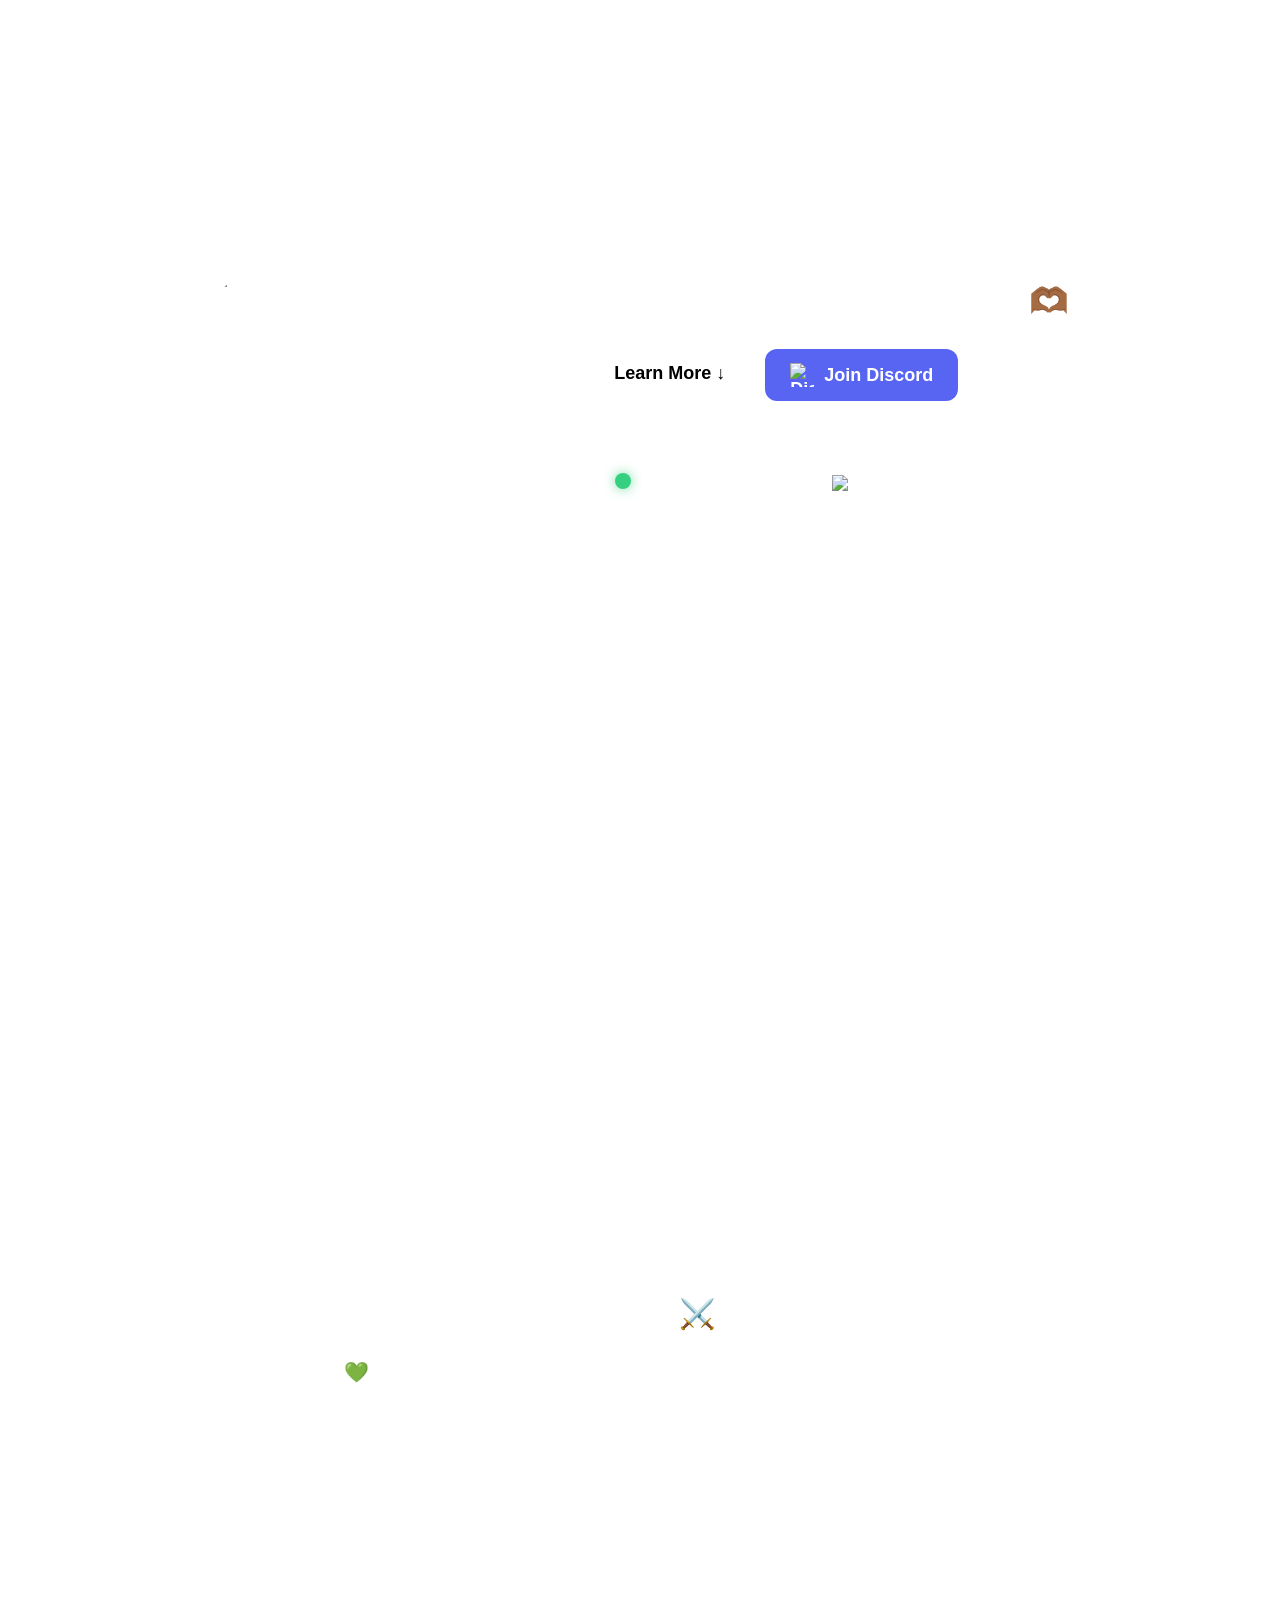
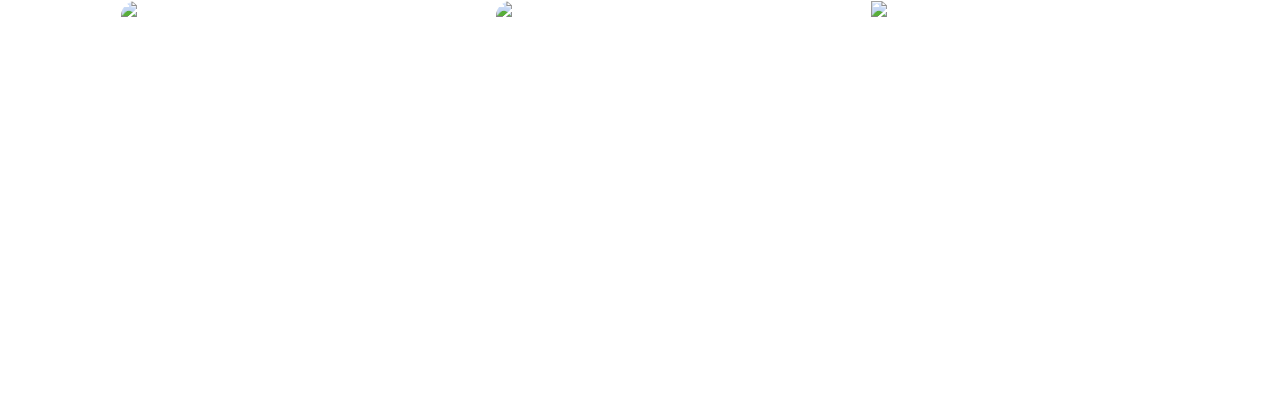
==== index.html @ d6fbd2b4 "Add files via upload" ====
<!DOCTYPE html>
<html lang="en">

<head>
    <link rel="stylesheet" href="style.css">

    <meta charset="UTF-8">
    <meta name="viewport" content="width=device-width, initial-scale=1.0">

    <title>Newsy SMP</title>
</head>

<body>
    <div class="background"></div>

    <div class="hero">
    <img class="logo" src="images/logo.png" alt="Newsy SMP Logo">

    <div>
        <h1>Newsy SMP</h1>
        <p>Official Website of Newsy SMP🫶🏾</p>

        <div class="buttons">

            <a href="#about" class="scroll-button">Learn More ↓</a>

            <a href="https://discord.gg/Fx9pKGApqy" class="discord-button" target="_blank">
                <img src="images/discord.png" alt="Discord">
                Join Discord
            </a>

                </div>

        <div class="server-status">
            <div class="status-dot"></div>

            <div>
                <div class="status-title" id="player-count">
                    Checking server...
                </div>

                <div class="server-address-row">
    <div class="server-address">
        NewsySMP.smpserver.net
    </div>

    <button class="copy-button" onclick="copyServerIP()">
    <img src="images/copy.png" alt="Copy">
</button>
</div>
            </div>
        </div>

    </div>
</div>

<section class="about" id="about">
 <div class="about-text">

    <h2>About Newsy SMP</h2>

    <p class="about-intro">
        Welcome to Newsy SMP 💚, we're an SMP that uses different mechanics each season to allow
        different types of players to have their own fun.
    </p>

</div>

<div class="game-carousel">

    <button class="game-arrow prev" onclick="previousGameMode()">‹</button>

    <div class="game-window">
      <div class="game-track">
        <div class="feature-card">
          <h3>⚔️ Lifesteal</h3>
          <p> Fight with others and steal their hearts. </p>
        </div>
        <div class="feature-card">
          <h3>💪🏾 Strength</h3>
          <p> Gain your strength by killing people. </p>
        </div>
        <div class="feature-card">
          <h3>💎 Bliss</h3>
          <p> Use your gem powers to defeat mobs and players! </p>
        </div>
        <div class="feature-card">
          <h3>🏆 Ranked</h3>
          <p> Placeholder description for Ranked. </p>
        </div>
        <div class="feature-card">
          <h3>🌐 Zone Wars</h3>
          <p> Placeholder description for Zone Wars. </p>
        </div>
      </div>
        </div> <button class="game-arrow next" onclick="nextGameMode()">›</button>
  </div>

</section>
<section class="rules" id="rules">

    <h2>Welcome to Newsy SMP</h2>

    <p class="rules-intro">
        This section shows the rules for the server and the SMP!
    </p>

    <div class="rules-section">

        <h3>» Server Rules</h3>

        <div class="rule-card">
            <h4>1. No discriminatory behavior</h4>
            <p>Any behavior like this will result in a ban from the server.</p>
        </div>

        <div class="rule-card">
            <h4>2. No sending NSFW or 18+ content</h4>
            <p>This will result in a ban and a report to Discord for sending 18+ content.</p>
        </div>

        <div class="rule-card">
            <h4>3. Don't spam ping anyone</h4>
            <p>The only time pinging staff is acceptable is when it's justified. — Results in Timeout.</p>
        </div>

        <div class="rule-card">
            <h4>4. Please don't self-promo, or promo in general unless in self-promo</h4>
            <p>Will result in your message being taken down and a warning.</p>
        </div>

        <div class="rule-card">
            <h4>5. Please show respect to all Staff</h4>
            <p>If respect is not shown, you will be kicked or timed out.</p>
        </div>

        <div class="rule-card">
            <h4>6. Don't make any threats at all</h4>
            <p>Results in a ban and a report to Discord.</p>
        </div>

        <div class="rule-card">
            <h4>7. Try to have a fun time in our server!</h4>
        </div>

    </div>


    <div class="rules-section">

        <h3>» SMP Rules</h3>

        <div class="rule-card">
            <h4>1. No cheating on the server</h4>
            <p>This can result in a punishment from a temporary ban to a permanent ban.</p>
        </div>

        <div class="rule-card">
            <h4>2. No Combat or Danger Logging</h4>
            <p>Results in a temporary ban (up to 72 hours).</p>
        </div>

        <div class="rule-card">
            <h4>3. The Max Team Size is SIX</h4>
            <p>If any team has more than six players, then that team will get timed out.</p>
        </div>

        <div class="rule-card">
            <h4>4. No Discrimination</h4>
            <p>If found guilty of this, you will be banned permanently &amp; reported to Microsoft. We take discrimination very seriously.</p>
        </div>

        <div class="rule-card">
            <h4>5. No killing/farming Naked Players unless they have been on the server for more than 2 real-life days</h4>
            <p>24 Hour Ban.</p>
        </div>

        <div class="rule-card">
            <h4>6. Please respect our Staff Members</h4>
            <p>If you are found being rude to a staff member for no reason, you will get a temporary ban.</p>
        </div>

        <div class="rule-card">
            <h4>7. Please respect other people</h4>
            <p>You don't know what they could be going through. — Week Ban. (Trash talking another person is allowed.)</p>
        </div>

        <div class="rule-card">
            <h4>8. Enjoy your time here at Newsy SMP!</h4>
        </div>

    </div>

</section>

<section class="socials" id="socials">

    <h2>Connect With Newsy SMP</h2>

    <p class="socials-intro">
        Keep up with Newsy SMP, watch our content, and join the community!
    </p>

    <div class="social-cards">

        <a href="https://www.youtube.com/@NewsySMP" class="social-card youtube" target="_blank">
            <img src="images/youtube.png" alt="YouTube">

            <div>
                <h3>YouTube</h3>
                <p>Watch Newsy SMP videos and more.</p>
            </div>
        </a>

        <a href="https://www.tiktok.com/@newsysmp" class="social-card tiktok" target="_blank">
            <img src="images/tiktok.png" alt="TikTok">

            <div>
                <h3>TikTok</h3>
                <p>Watch Short clips from Newsy SMP</p>
            </div>
        </a>

        <a href="https://discord.gg/Fx9pKGApqy" class="social-card discord-social" target="_blank">
            <img src="images/discord.png" alt="Discord">

            <div>
                <h3>Discord</h3>
                <p>Join the Newsy SMP community.</p>
            </div>
        </a>

    </div>
</section>
<script src="script.js"></script>
</body>
</html>
---- style.css ----
```css
body {
    background: #111;
    color: white;
    font-family: Arial, sans-serif;
    padding: 40px;
    text-align: center;
}

html {
    scroll-behavior: smooth;
}

/* =========================
   BACKGROUND
========================= */

.background {
    position: fixed;
    inset: -50px;

    z-index: 0;

    background-image: url("./images/background.jpg");
    background-size: cover;
    background-position: center;
    background-repeat: no-repeat;

    pointer-events: none;
    will-change: transform;
}

.hero,
.about,
.socials,
.rules {
    position: relative;
    z-index: 1;
}

/* =========================
   HERO
========================= */

.hero {
    min-height: 80vh;
    display: flex;
    align-items: center;
    justify-content: center;

    gap: 20px;
    padding: 40px;

    text-align: left;
}

.logo {
    width: 400px;
    height: 400px;

    object-fit: cover;
    border-radius: 50px;
    flex-shrink: 0;

    transition: transform 0.25s ease;
}

.logo:hover {
    transform: scale(1.05);
}

.hero > div {
    align-self: flex-start;
    margin-top: 150px;
}

.hero h1 {
    font-size: 56px;
    margin: 0 0 8px 0;
}

.hero p {
    font-size: 36px;
    margin: 0;
}

/* =========================
   BUTTONS
========================= */

.buttons {
    display: flex;
    gap: 15px;
    margin-top: 30px;
}

.scroll-button {
    display: inline-block;
    padding: 14px 25px;

    background: white;
    color: black;

    text-decoration: none;
    border-radius: 12px;

    font-size: 18px;
    font-weight: bold;

    transition: transform 0.2s ease;
}

.discord-button {
    display: inline-flex;
    align-items: center;
    gap: 10px;

    padding: 14px 25px;

    background: #5865F2;
    color: white;

    text-decoration: none;
    border-radius: 12px;

    font-size: 18px;
    font-weight: bold;

    transition: transform 0.2s ease;
}

.discord-button img {
    width: 24px;
    height: 24px;
    object-fit: contain;
}

.scroll-button:hover,
.discord-button:hover {
    transform: translateY(-3px);
}

/* =========================
   ABOUT SECTION
========================= */

.about {
    min-height: 70vh;
    padding: 100px 40px;

    display: flex;
    align-items: center;
    justify-content: center;

    gap: 70px;
}

/* Left side */

.about-text {
    width: 400px;
    flex-shrink: 0;

    text-align: left;
}

.about-text h2 {
    font-size: 52px;
    margin: 0 0 20px 0;
}

.about-intro {
    font-size: 20px;
    line-height: 1.6;

    margin: 0;
}

/* =========================
   GAME CAROUSEL
========================= */

.game-carousel {
    display: flex;
    align-items: center;

    gap: 20px;
}

.game-window {
    width: 500px;

    overflow: hidden;
    border-radius: 22px;
}

.game-track {
    display: flex;

    transition: transform 0.5s ease;
}

.feature-card {
    min-width: 500px;
    box-sizing: border-box;

    padding: 35px;

    background: rgba(255, 255, 255, 0.08);

    border: 1px solid rgba(255, 255, 255, 0.15);

    border-radius: 22px;

    backdrop-filter: blur(10px);

    text-align: left;
}

.feature-card h3 {
    font-size: 30px;
    margin: 0 0 15px 0;
}

.feature-card p {
    font-size: 18px;
    line-height: 1.6;

    margin: 0;
}

/* =========================
   CAROUSEL ARROWS
========================= */

.game-arrow {
    width: 50px;
    height: 50px;

    flex-shrink: 0;

    border: none;
    border-radius: 50%;

    background: rgba(255, 255, 255, 0.1);

    color: white;

    font-size: 35px;

    cursor: pointer;

    transition:
        transform 0.2s ease,
        background 0.2s ease;
}

.game-arrow:hover {
    transform: scale(1.1);
    background: rgba(255, 255, 255, 0.2);
}
```
.about-text,
.about-text h2,
.about-text p {
    color: white;
    font-family: Arial, sans-serif;
}

.about-text h2 {
    font-size: 52px;
    font-weight: bold;
}

.about-text p {
    font-size: 20px;
}
/* FORCE ABOUT TEXT STYLING */

section.about h2 {
    color: white !important;
    font-family: Arial, sans-serif !important;
    font-size: 52px !important;
    font-weight: bold !important;
    text-align: left !important;
}

section.about p.about-intro {
    color: white !important;
    font-family: Arial, sans-serif !important;
    font-size: 20px !important;
    line-height: 1.6 !important;
    text-align: left !important;
}
body,
body h1,
body h2,
body h3,
body p {
    color: white;
    font-family: Arial, sans-serif;
}
.hero h1 {
    color: white !important;
    font-family: Arial, sans-serif !important;
}

.hero p {
    color: white !important;
    font-family: Arial, sans-serif !important;
}

.feature-card h3 {
    color: white !important;
    font-family: Arial, sans-serif !important;
}

.feature-card p {
    color: white !important;
    font-family: Arial, sans-serif !important;
}
.server-status {
    margin-top: 25px;

    display: flex;
    align-items: center;
    gap: 15px;

    width: 100%;
    max-width: 520px;

    box-sizing: border-box;
    padding: 20px 25px;

    background: rgba(255, 255, 255, 0.08);
    border: 1px solid rgba(255, 255, 255, 0.15);

    border-radius: 20px;

    backdrop-filter: blur(12px);
    -webkit-backdrop-filter: blur(12px);

    color: white;
    font-family: Arial, sans-serif;
}

.status-dot {
    width: 16px;
    height: 16px;

    flex-shrink: 0;

    border-radius: 50%;

    background: #35d07f;

    box-shadow: 0 0 12px rgba(53, 208, 127, 0.7);
}

.status-title {
    font-size: 22px;
    font-weight: bold;
}

.server-address {
    margin-top: 5px;

    font-size: 15px;
    opacity: 0.65;
}
/* =========================
   SOCIALS
========================= */

.socials {
    min-height: 70vh;
    padding: 100px 40px;

    display: flex;
    flex-direction: column;
    align-items: center;
    justify-content: center;

    text-align: center;
}

.socials h2 {
    color: white;
    font-family: Arial, sans-serif;

    font-size: 52px;
    margin: 0 0 15px;
}

.socials-intro {
    color: white;
    font-family: Arial, sans-serif;

    font-size: 20px;
    margin: 0 0 50px;

    opacity: 0.8;
}

.social-cards {
    display: flex;
    justify-content: center;
    gap: 25px;

    width: 100%;
    max-width: 1100px;
}

.social-card {
    flex: 1;

    display: flex;
    align-items: center;

    gap: 20px;

    padding: 30px;

    color: white;
    text-decoration: none;
    text-align: left;

    background: rgba(255, 255, 255, 0.08);

    border: 1px solid rgba(255, 255, 255, 0.15);

    border-radius: 25px;

    backdrop-filter: blur(12px);
    -webkit-backdrop-filter: blur(12px);

    transition:
        transform 0.25s ease,
        background 0.25s ease;
}

.social-card:hover {
    transform: translateY(-8px);

    background: rgba(255, 255, 255, 0.14);
}

.social-card img {
    width: 55px;
    height: 55px;

    object-fit: contain;

    flex-shrink: 0;
}

.social-card h3 {
    color: white;

    font-size: 25px;

    margin: 0 0 7px;
}

.social-card p {
    color: white;

    font-size: 16px;
    line-height: 1.4;

    margin: 0;

    opacity: 0.7;
}
.social-card.youtube img,
.social-card.tiktok img {
    border-radius: 15px;
}
/* =========================
   SERVER IP COPY BUTTON
========================= */

.server-address-row {
    display: flex;
    align-items: center;
    gap: 10px;
}

.copy-button {
    width: 34px;
    height: 34px;

    display: flex;
    align-items: center;
    justify-content: center;

    border: 1px solid rgba(255, 255, 255, 0.15);
    border-radius: 10px;

    background: rgba(255, 255, 255, 0.08);
    color: white;

    font-size: 16px;
    cursor: pointer;

    transition:
        transform 0.2s ease,
        background 0.2s ease;
}

.copy-button:hover {
    transform: scale(1.08);
    background: rgba(255, 255, 255, 0.16);
}

.copy-button.copied {
    background: rgba(53, 208, 127, 0.25);
}
/* =========================
   RULES
========================= */

.rules {
    min-height: 100vh;
    padding: 100px 40px;

    display: flex;
    flex-direction: column;
    align-items: center;

    color: white;
}

.rules h2 {
    font-size: 52px;
    margin: 0 0 15px;
}

.rules-intro {
    font-size: 20px;
    opacity: 0.8;
    margin: 0 0 60px;
}

.rules-section {
    width: 100%;
    max-width: 1000px;
    margin-bottom: 60px;
}

.rules-section > h3 {
    font-size: 36px;
    text-align: left;
    margin-bottom: 25px;
}

.rule-card {
    margin-bottom: 15px;
    padding: 25px 30px;

    background: rgba(255, 255, 255, 0.08);
    border: 1px solid rgba(255, 255, 255, 0.15);

    border-radius: 20px;

    backdrop-filter: blur(12px);
    -webkit-backdrop-filter: blur(12px);

    text-align: left;

    transition:
        transform 0.2s ease,
        background 0.2s ease;
}

.rule-card:hover {
    transform: translateY(-3px);
    background: rgba(255, 255, 255, 0.12);
}

.rule-card h4 {
    color: white;
    font-size: 21px;
    margin: 0 0 8px;
}

.rule-card p {
    color: white;
    font-size: 16px;
    line-height: 1.5;
    margin: 0;
    opacity: 0.75;
}

.rules-ping {
    padding: 12px 20px;

    border-radius: 12px;

    background: rgba(255, 255, 255, 0.08);
    border: 1px solid rgba(255, 255, 255, 0.15);

    font-family: monospace;
    font-size: 16px;

    opacity: 0.7;
}
.copy-button {
    width: 42px;
    height: 42px;

    padding: 0;

    display: flex;
    align-items: center;
    justify-content: center;

    border: none;
    border-radius: 10px;

    background: rgba(255, 255, 255, 0.1);

    cursor: pointer;

    transition: transform 0.2s ease, background 0.2s ease;
}

.copy-button img {
    width: 39px;
    height: 39px;
    object-fit: contain;
    display: block;
}

.copy-button:hover {
    transform: scale(1.08);
    background: rgba(255, 255, 255, 0.18);
}
.copy-button.copied {
    background: rgba(53, 208, 127, 0.35);
}

.copy-button.copied:hover {
    background: rgba(53, 208, 127, 0.45);
}
@media (max-width: 1100px) {

    body {
        padding: 20px;
    }

    .hero {
        gap: 30px;
    }

    .logo {
        width: 320px;
        height: 320px;
    }

    .hero h1 {
        font-size: 44px;
    }

    .hero p {
        font-size: 28px;
    }

    .about {
        gap: 35px;
    }

    .about-text {
        width: 320px;
    }

    .about-text h2 {
        font-size: 42px;
    }

    .game-window,
    .feature-card {
        width: 420px;
        min-width: 420px;
    }

    .social-cards {
        max-width: 900px;
    }
}


@media (max-width: 800px) {

    .hero {
        flex-direction: column;
        text-align: center;
        min-height: auto;
        padding-top: 80px;
        padding-bottom: 100px;
    }

    .hero > div {
        align-self: center;
        margin-top: 30px;
    }

    .logo {
        width: 280px;
        height: 280px;
    }

    .hero h1 {
        font-size: 38px;
    }

    .hero p {
        font-size: 24px;
    }

    .buttons {
        justify-content: center;
        flex-wrap: wrap;
    }

    .server-status {
        margin-left: auto;
        margin-right: auto;
    }

    .about {
        flex-direction: column;
        padding: 80px 20px;
    }

    .about-text {
        width: 100%;
        max-width: 600px;
        text-align: center;
        padding: 0;
    }

    .about-text h2 {
        font-size: 42px;
        text-align: center;
    }

    .about-intro {
        text-align: center;
    }

    .game-carousel {
        max-width: 100%;
    }

    .game-window,
    .feature-card {
        width: min(500px, 70vw);
        min-width: min(500px, 70vw);
    }

    .social-cards {
        flex-direction: column;
        max-width: 600px;
    }
}


@media (max-width: 500px) {

    body {
        padding: 10px;
    }

    .logo {
        width: 220px;
        height: 220px;
        border-radius: 35px;
    }

    .hero h1 {
        font-size: 30px;
    }

    .hero p {
        font-size: 20px;
    }

    .buttons {
        flex-direction: column;
        align-items: center;
    }

    .scroll-button,
    .discord-button {
        width: 200px;
        justify-content: center;
        box-sizing: border-box;
    }

    .server-status {
        width: 100%;
    }

    .about-text h2,
    .socials h2 {
        font-size: 34px;
    }

    .game-carousel {
        gap: 8px;
    }

    .game-arrow {
        width: 40px;
        height: 40px;
        font-size: 28px;
    }

    .game-window,
    .feature-card {
        width: calc(100vw - 120px);
        min-width: calc(100vw - 120px);
    }

    .feature-card {
        padding: 25px;
    }

    .feature-card h3 {
        font-size: 25px;
    }

    .feature-card p {
        font-size: 16px;
    }

    .socials {
        padding: 80px 15px;
    }

    .social-card {
        padding: 22px;
    }
}
/* =========================
   GLOBAL UI SCALING
========================= */

* {
    box-sizing: border-box;
}

body {
    margin: 0;
    padding: 0;
    overflow-x: hidden;
}

.hero,
.about,
.socials,
.rules {
    width: 100%;
    max-width: 1600px;
    margin-left: auto;
    margin-right: auto;
}

/* Keep the overall proportions consistent */
.hero {
    min-height: 100vh;
    padding: clamp(30px, 5vw, 80px);
}

.logo {
    width: clamp(220px, 28vw, 400px);
    height: clamp(220px, 28vw, 400px);
}

.hero h1 {
    font-size: clamp(32px, 4vw, 56px);
}

.hero p {
    font-size: clamp(20px, 2.5vw, 36px);
}

.about {
    min-height: 100vh;
    padding: clamp(60px, 8vw, 120px) clamp(20px, 5vw, 80px);
}

.about-text {
    width: clamp(280px, 30vw, 400px);
}

.about-text h2 {
    font-size: clamp(36px, 4vw, 52px);
}

.about-intro {
    font-size: clamp(17px, 1.5vw, 20px);
}

.game-window,
.feature-card {
    width: clamp(320px, 35vw, 500px);
}

.feature-card {
    min-width: clamp(320px, 35vw, 500px);
}

.feature-card h3 {
    font-size: clamp(24px, 2.3vw, 30px);
}

.feature-card p {
    font-size: clamp(16px, 1.4vw, 18px);
}

.socials {
    min-height: 100vh;
    padding: clamp(60px, 8vw, 120px) clamp(20px, 5vw, 80px);
}

.socials h2 {
    font-size: clamp(36px, 4vw, 52px);
}

.socials-intro {
    font-size: clamp(17px, 1.5vw, 20px);
}

.social-card {
    padding: clamp(20px, 2.5vw, 30px);
}

.social-card h3 {
    font-size: clamp(21px, 2vw, 25px);
}

.social-card p {
    font-size: clamp(14px, 1.3vw, 16px);
}
/* =========================
   SCROLLBAR
========================= */

html {
    scrollbar-color: rgba(255, 255, 255, 0.25) transparent;
    scrollbar-width: thin;
}

::-webkit-scrollbar {
    width: 10px;
}

::-webkit-scrollbar-track {
    background: transparent;
}

::-webkit-scrollbar-thumb {
    background: rgba(255, 255, 255, 0.25);
    border-radius: 999px;
}

::-webkit-scrollbar-thumb:hover {
    background: rgba(255, 255, 255, 0.4);
}
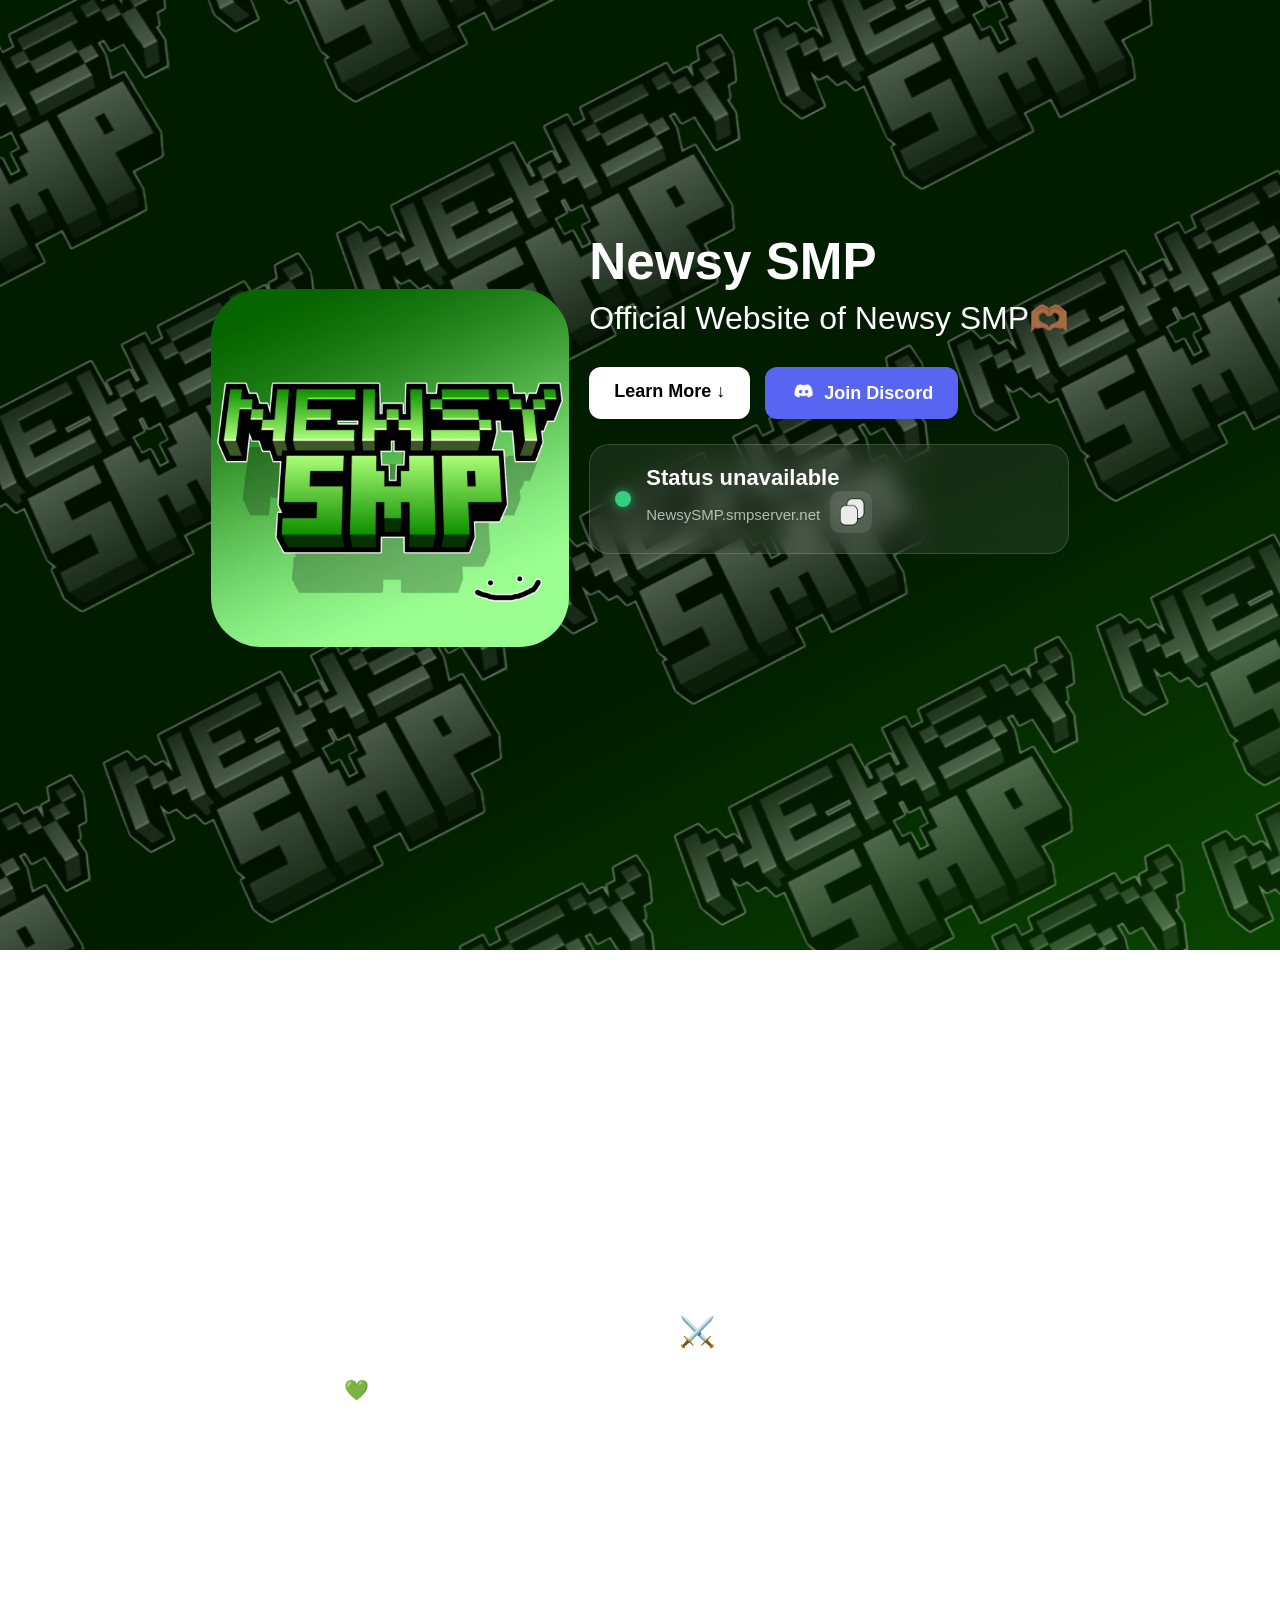
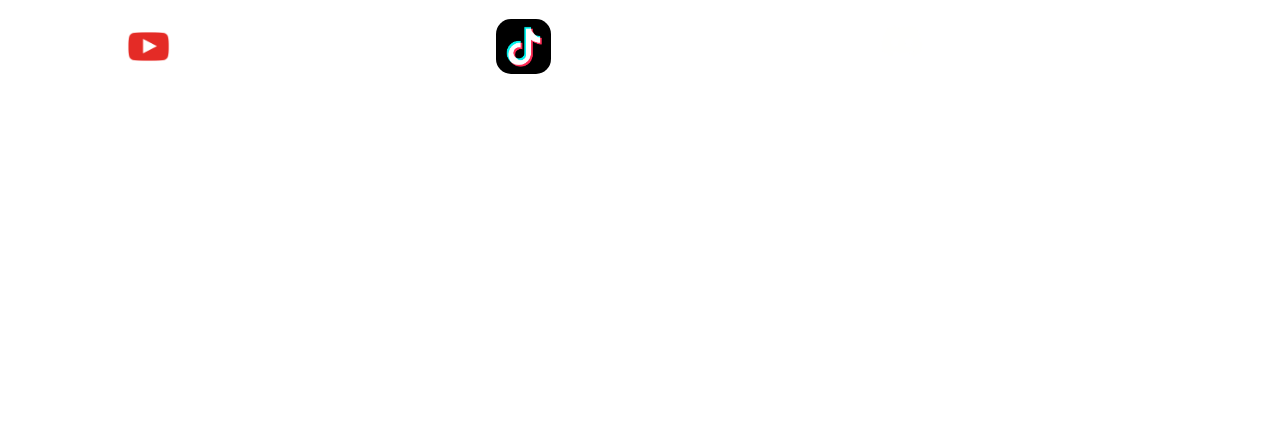
==== commit 3a95bb44: "Add files via upload" ====
--- a/index.html
+++ b/index.html
@@ -1,3 +1,4 @@
+```html
 <!DOCTYPE html>
 <html lang="en">
 
@@ -6,6 +7,8 @@
 
     <meta charset="UTF-8">
     <meta name="viewport" content="width=device-width, initial-scale=1.0">
+
+    <link rel="icon" type="image/png" href="images/logo.png">
 
     <title>Newsy SMP</title>
 </head>
@@ -86,17 +89,18 @@
         </div>
         <div class="feature-card">
           <h3>🏆 Ranked</h3>
-          <p> Placeholder description for Ranked. </p>
+          <p> Climb the ranks to gain more hearts, bigger inventories and the most respect. </p>
         </div>
         <div class="feature-card">
           <h3>🌐 Zone Wars</h3>
-          <p> Placeholder description for Zone Wars. </p>
+          <p>The world shrinks until it's time to face off with your enemies.</p>
         </div>
       </div>
         </div> <button class="game-arrow next" onclick="nextGameMode()">›</button>
   </div>
 
 </section>
+
 <section class="rules" id="rules">
 
     <h2>Welcome to Newsy SMP</h2>
@@ -232,6 +236,8 @@
 
     </div>
 </section>
+
 <script src="script.js"></script>
 </body>
-</html>+</html>
+```
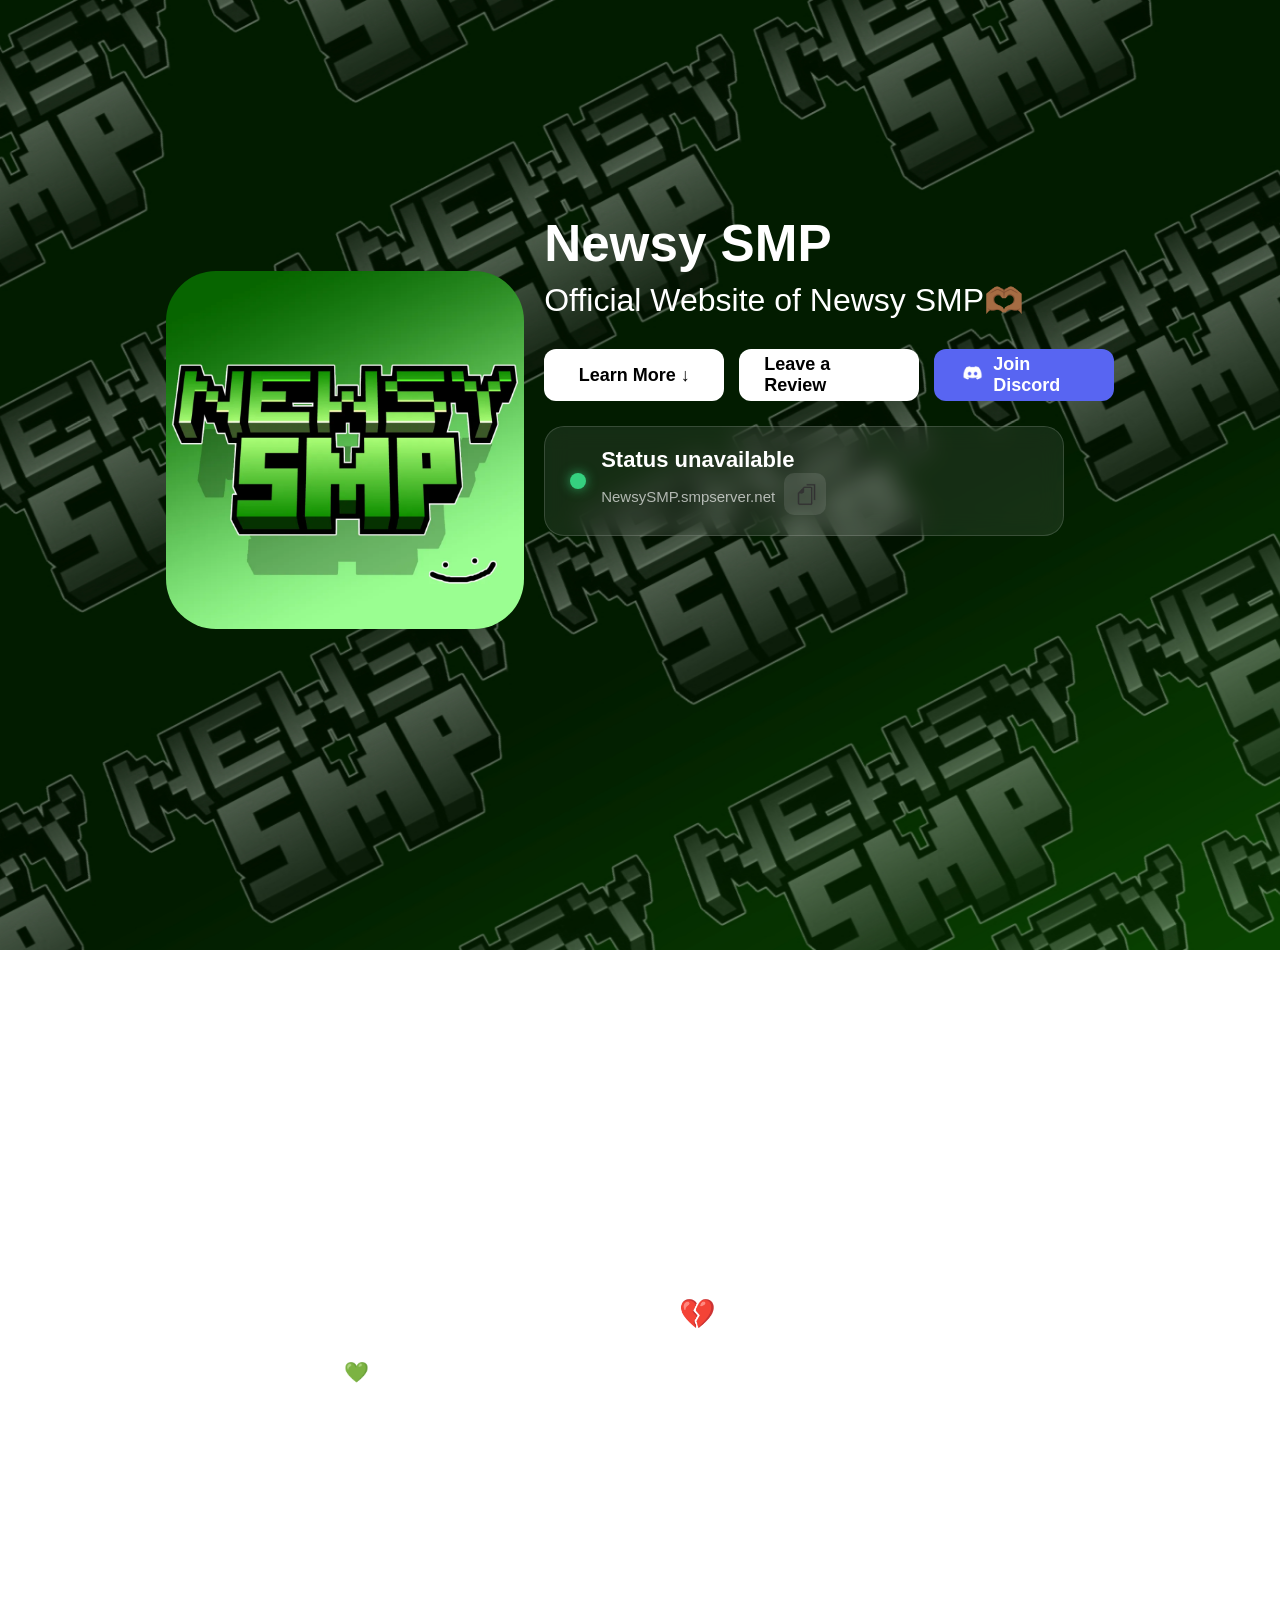
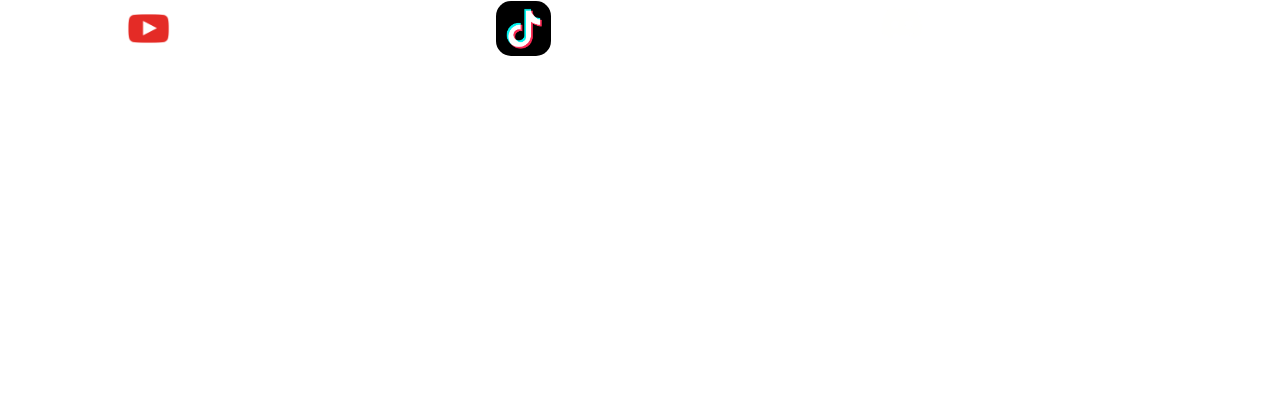
==== commit 442c39fc: "Add files via upload" ====
--- a/index.html
+++ b/index.html
@@ -1,4 +1,3 @@
-```html
 <!DOCTYPE html>
 <html lang="en">
 
@@ -8,7 +7,7 @@
     <meta charset="UTF-8">
     <meta name="viewport" content="width=device-width, initial-scale=1.0">
 
-    <link rel="icon" type="image/png" href="images/logo.png">
+    <link rel="icon" type="image/png" href="./images/logo.png">
 
     <title>Newsy SMP</title>
 </head>
@@ -23,17 +22,20 @@
         <h1>Newsy SMP</h1>
         <p>Official Website of Newsy SMP🫶🏾</p>
 
-        <div class="buttons">
-
-            <a href="#about" class="scroll-button">Learn More ↓</a>
-
-            <a href="https://discord.gg/Fx9pKGApqy" class="discord-button" target="_blank">
-                <img src="images/discord.png" alt="Discord">
-                Join Discord
-            </a>
-
-                </div>
-
+  <div class="buttons">
+
+    <a href="#about" class="scroll-button">Learn More ↓</a>
+
+    <a href="reviews.html" class="review-button">
+    Leave a Review
+</a>
+
+    <a href="https://discord.gg/Fx9pKGApqy" class="discord-button" target="_blank">
+        <img src="images/discord.png" alt="Discord">
+        Join Discord
+    </a>
+
+</div>
         <div class="server-status">
             <div class="status-dot"></div>
 
@@ -76,7 +78,7 @@
     <div class="game-window">
       <div class="game-track">
         <div class="feature-card">
-          <h3>⚔️ Lifesteal</h3>
+          <h3>💔 Lifesteal</h3>
           <p> Fight with others and steal their hearts. </p>
         </div>
         <div class="feature-card">
@@ -239,5 +241,4 @@
 
 <script src="script.js"></script>
 </body>
-</html>
-```
+</html>
--- a/style.css
+++ b/style.css
@@ -19,7 +19,7 @@
     position: fixed;
     inset: -50px;
 
-    z-index: 0;
+    z-index: -1;
 
     background-image: url("./images/background.jpg");
     background-size: cover;
@@ -27,6 +27,7 @@
     background-repeat: no-repeat;
 
     pointer-events: none;
+
     will-change: transform;
 }
 
@@ -90,43 +91,44 @@
 
 .buttons {
     display: flex;
+    align-items: center;
     gap: 15px;
     margin-top: 30px;
 }
 
+.scroll-button,
+.review-button,
+.discord-button {
+    display: inline-flex;
+    align-items: center;
+    justify-content: center;
+    box-sizing: border-box;
+
+    padding: 14px 25px;
+
+    text-decoration: none;
+    border-radius: 12px;
+
+    font-size: 18px;
+    font-weight: bold;
+
+    transition: transform 0.2s ease;
+}
+
 .scroll-button {
-    display: inline-block;
-    padding: 14px 25px;
-
     background: white;
     color: black;
-
-    text-decoration: none;
-    border-radius: 12px;
-
-    font-size: 18px;
-    font-weight: bold;
-
-    transition: transform 0.2s ease;
+}
+
+.review-button {
+    background: white;
+    color: black;
 }
 
 .discord-button {
-    display: inline-flex;
-    align-items: center;
     gap: 10px;
-
-    padding: 14px 25px;
-
     background: #5865F2;
     color: white;
-
-    text-decoration: none;
-    border-radius: 12px;
-
-    font-size: 18px;
-    font-weight: bold;
-
-    transition: transform 0.2s ease;
 }
 
 .discord-button img {
@@ -136,8 +138,32 @@
 }
 
 .scroll-button:hover,
+.review-button:hover,
 .discord-button:hover {
     transform: translateY(-3px);
+}
+
+.scroll-button,
+.review-button,
+.discord-button {
+    display: inline-flex;
+    align-items: center;
+    justify-content: center;
+
+    width: 180px;
+    height: 52px;
+
+    box-sizing: border-box;
+
+    padding: 14px 25px;
+
+    text-decoration: none;
+    border-radius: 12px;
+
+    font-size: 18px;
+    font-weight: bold;
+
+    transition: transform 0.2s ease;
 }
 
 /* =========================
@@ -259,7 +285,7 @@
     transform: scale(1.1);
     background: rgba(255, 255, 255, 0.2);
 }
-```
+
 .about-text,
 .about-text h2,
 .about-text p {
@@ -968,4 +994,146 @@
 
 ::-webkit-scrollbar-thumb:hover {
     background: rgba(255, 255, 255, 0.4);
+}
+/* =========================
+   REVIEWS PAGE
+========================= */
+
+.reviews-page {
+    position: relative;
+    z-index: 1;
+
+    min-height: 100vh;
+    padding: 60px 40px 100px;
+
+    display: flex;
+    flex-direction: column;
+    align-items: center;
+
+    color: white;
+    text-align: center;
+}
+
+.back-button {
+    align-self: flex-start;
+
+    color: white;
+    text-decoration: none;
+
+    padding: 12px 20px;
+
+    background: rgba(255, 255, 255, 0.08);
+    border: 1px solid rgba(255, 255, 255, 0.15);
+
+    border-radius: 12px;
+
+    backdrop-filter: blur(12px);
+    -webkit-backdrop-filter: blur(12px);
+
+    transition: transform 0.2s ease, background 0.2s ease;
+}
+
+.back-button:hover {
+    transform: translateY(-3px);
+    background: rgba(255, 255, 255, 0.14);
+}
+
+.reviews-page h1 {
+    font-size: clamp(36px, 5vw, 56px);
+    margin: 70px 0 15px;
+}
+
+.reviews-intro {
+    font-size: 20px;
+    opacity: 0.8;
+    margin: 0 0 50px;
+}
+
+.reviews-container {
+    width: 100%;
+    max-width: 800px;
+}
+
+.review-card {
+    padding: 30px;
+
+    background: rgba(255, 255, 255, 0.08);
+    border: 1px solid rgba(255, 255, 255, 0.15);
+
+    border-radius: 22px;
+
+    backdrop-filter: blur(12px);
+    -webkit-backdrop-filter: blur(12px);
+
+    text-align: left;
+}
+
+.review-card h3 {
+    margin: 0 0 15px;
+    font-size: 24px;
+}
+
+.review-card p {
+    margin: 0 0 12px;
+
+    font-size: 20px;
+    line-height: 1.5;
+}
+
+.review-card span {
+    opacity: 0.65;
+}
+
+.leave-review {
+    margin-top: 70px;
+
+    width: 100%;
+    max-width: 800px;
+
+    padding: 40px;
+
+    background: rgba(255, 255, 255, 0.08);
+    border: 1px solid rgba(255, 255, 255, 0.15);
+
+    border-radius: 25px;
+
+    backdrop-filter: blur(12px);
+    -webkit-backdrop-filter: blur(12px);
+}
+
+.leave-review h2 {
+    margin: 0 0 12px;
+    font-size: 32px;
+}
+
+.leave-review p {
+    margin: 0 0 25px;
+    opacity: 0.75;
+}
+
+.review-button {
+    padding: 14px 25px;
+
+    border: none;
+    border-radius: 12px;
+
+    background: white;
+    color: black;
+
+    font-size: 18px;
+    font-weight: bold;
+
+    cursor: pointer;
+
+    transition: transform 0.2s ease;
+}
+
+.review-button:hover {
+    transform: translateY(-3px);
+}
+.review-button,
+.review-button:hover,
+.review-button:visited,
+.review-button:active {
+    text-decoration: none;
 }
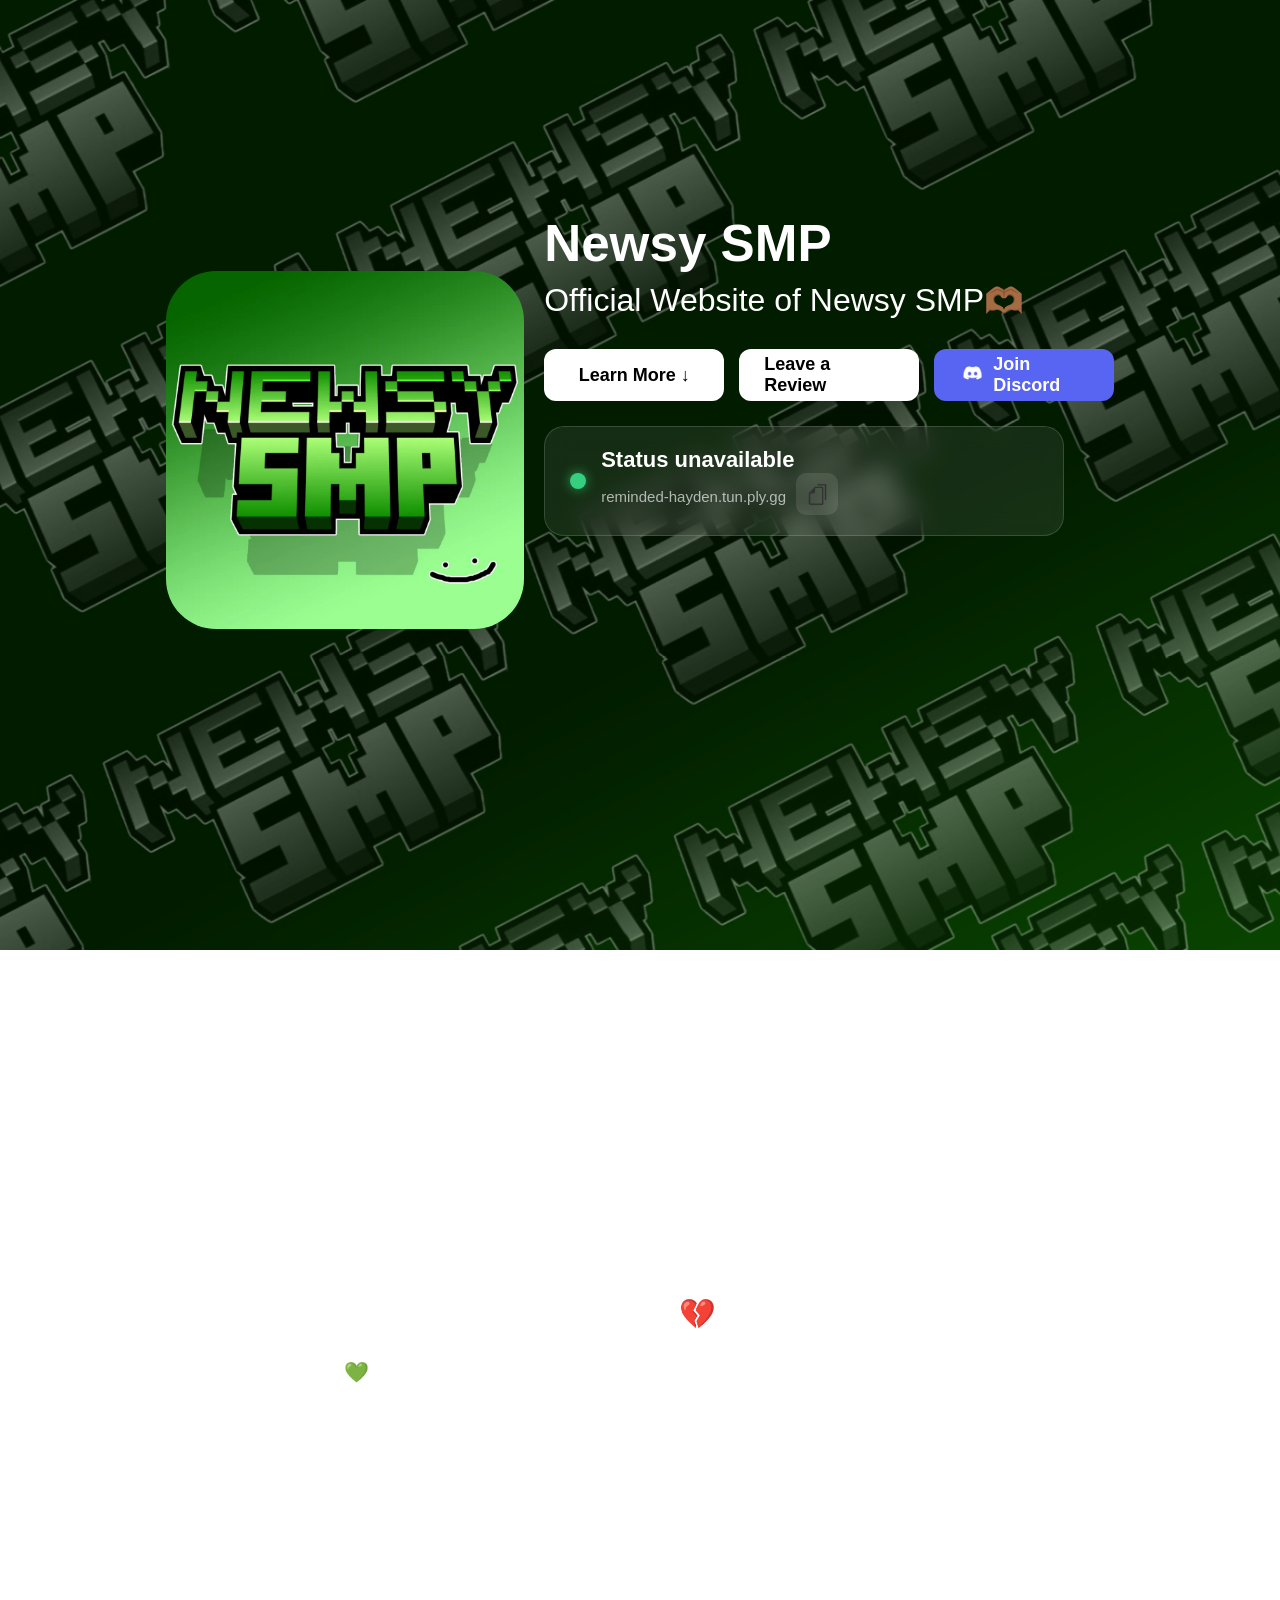
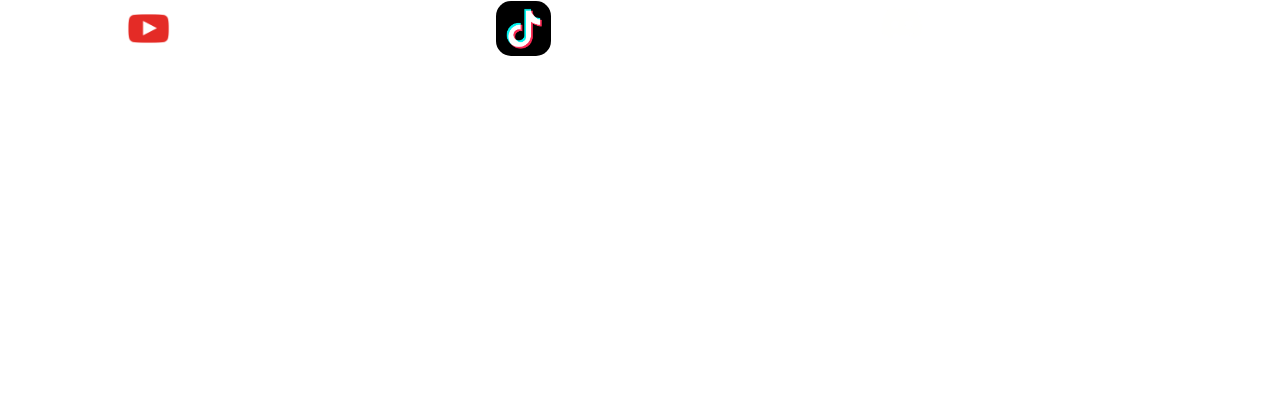
==== commit 2c31fa7c: "Update index.html" ====
--- a/index.html
+++ b/index.html
@@ -46,7 +46,7 @@
 
                 <div class="server-address-row">
     <div class="server-address">
-        NewsySMP.smpserver.net
+        reminded-hayden.tun.ply.gg
     </div>
 
     <button class="copy-button" onclick="copyServerIP()">
@@ -241,4 +241,4 @@
 
 <script src="script.js"></script>
 </body>
-</html>+</html>
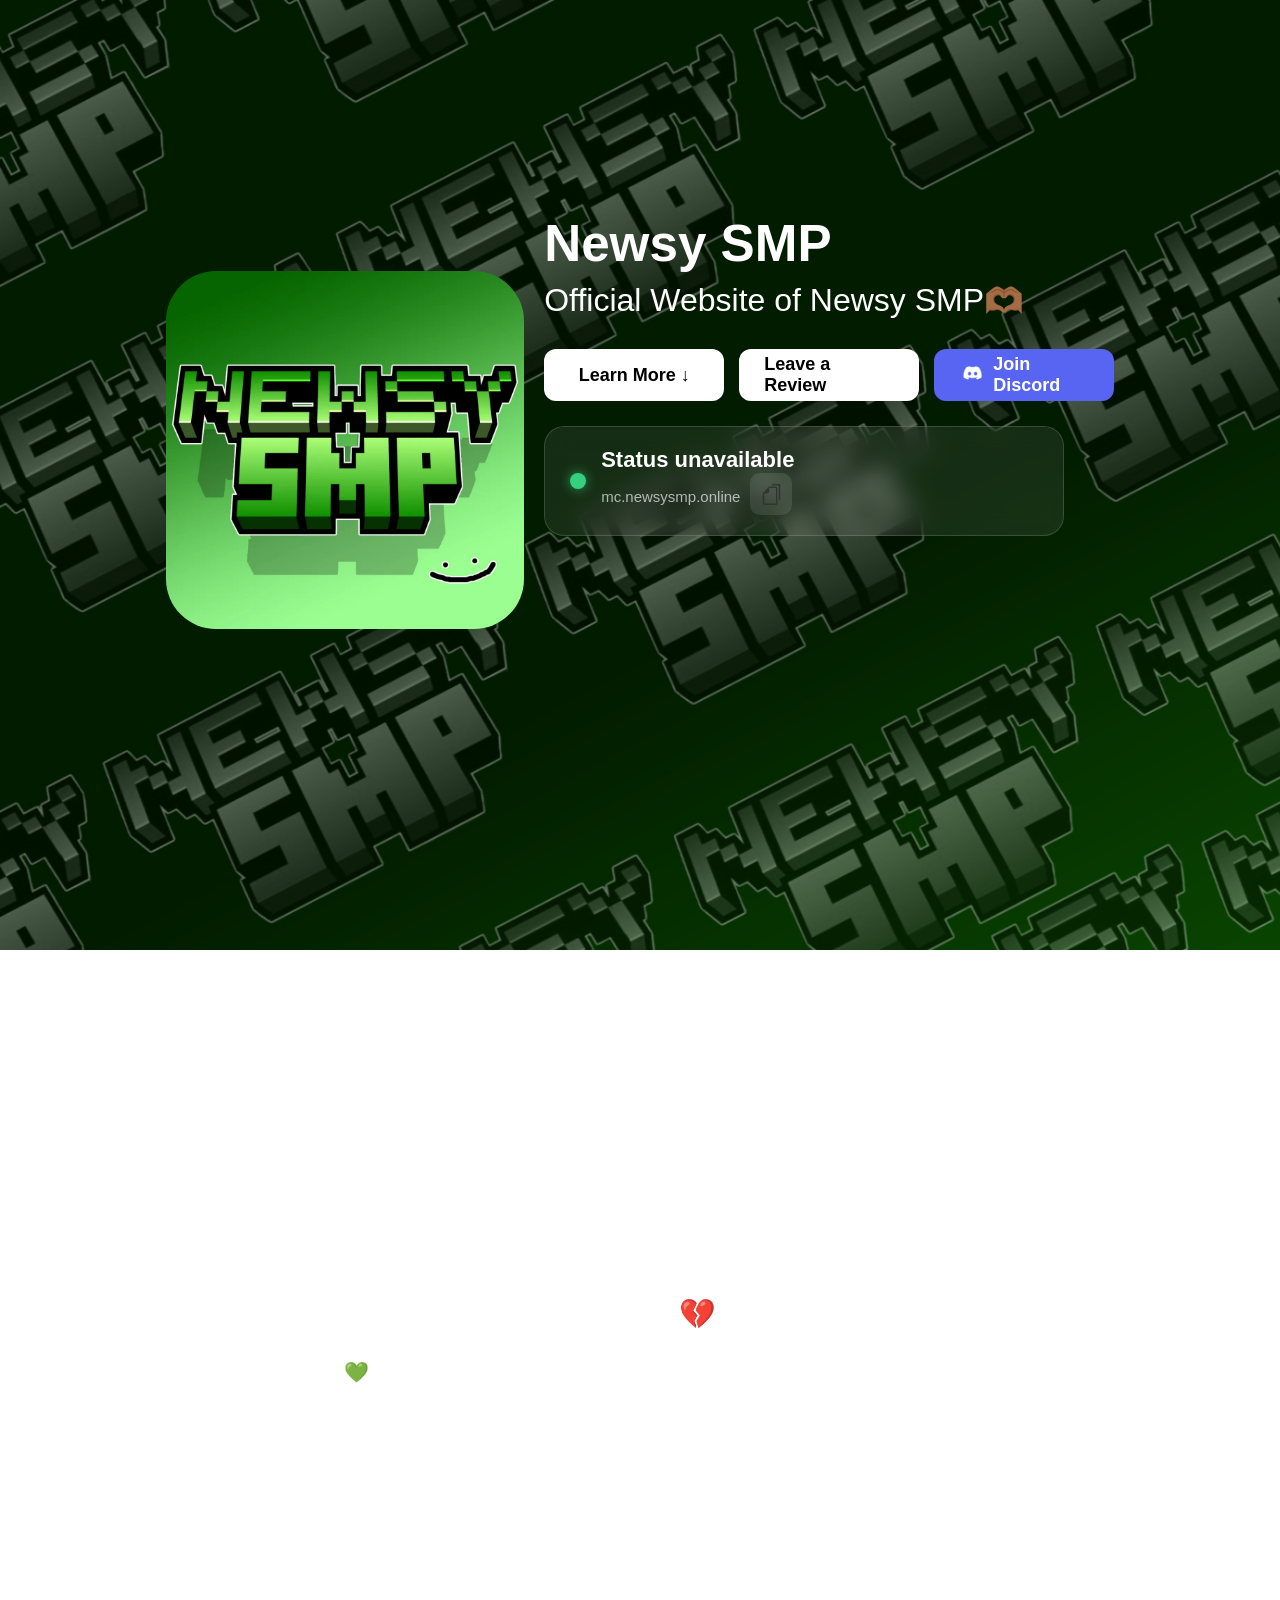
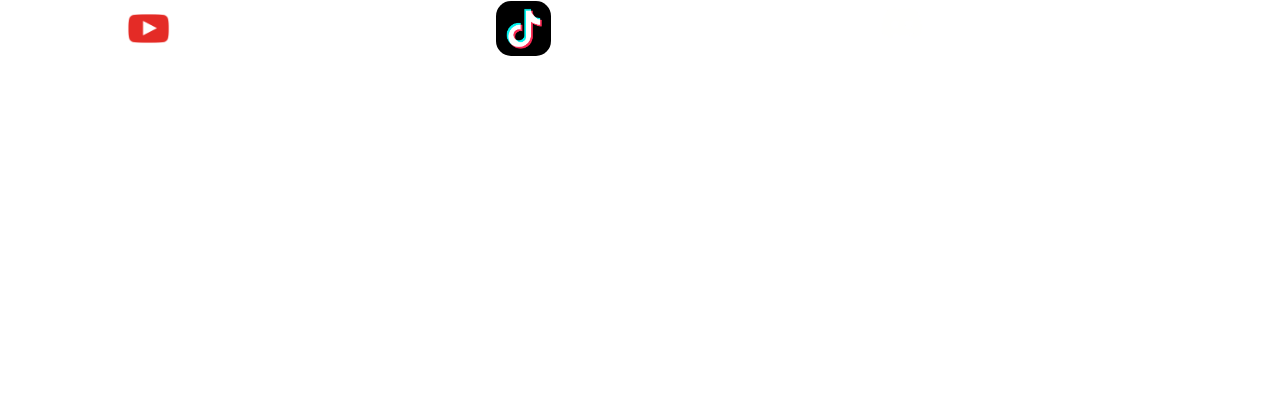
==== commit b437c451: "Update index.html" ====
--- a/index.html
+++ b/index.html
@@ -46,7 +46,7 @@
 
                 <div class="server-address-row">
     <div class="server-address">
-        reminded-hayden.tun.ply.gg
+        mc.newsysmp.online
     </div>
 
     <button class="copy-button" onclick="copyServerIP()">
